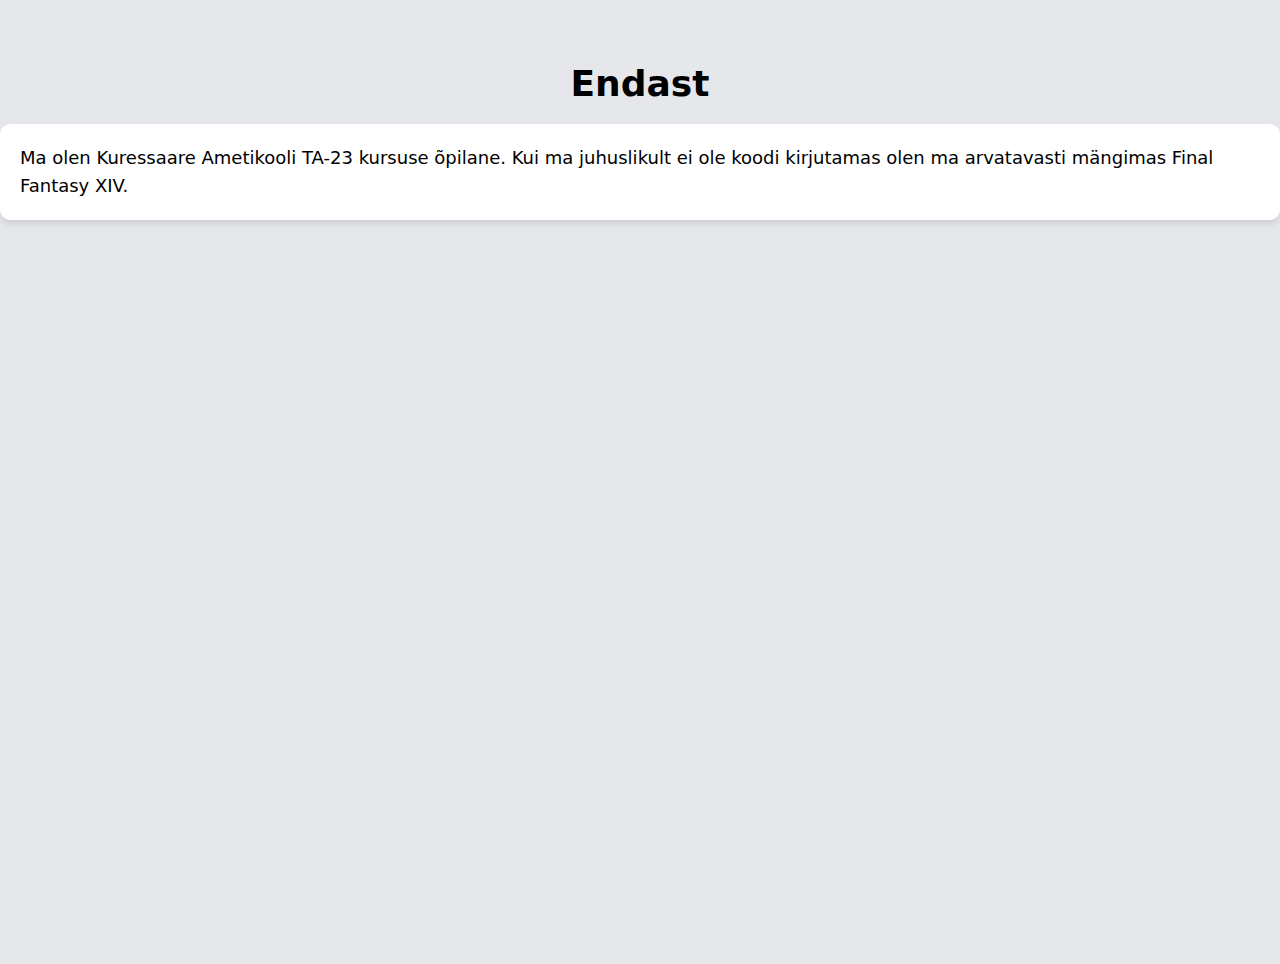
==== src/aboutme.html @ 3e291b26 "endast section" ====
<!<!DOCTYPE html>
<html>
<head>
  <meta charset="UTF-8">
  <meta name="viewport" content="width=device-width, initial-scale=1.0">
  <link href="./output.css" rel="stylesheet">
  <style>
    .container {
      background-color: white;
      border-radius: 10px;
      padding: 20px;
      box-shadow: 0 4px 6px rgba(0, 0, 0, 0.1);
      transition: box-shadow 0.3s ease;
      margin-top: 20px;
    }
    
    .container:hover {
      box-shadow: 0 6px 8px rgba(0, 0, 0, 0.2);
    }
  </style>
</head>
<body class="flex justify-center items-start h-screen bg-gray-200">
  <div class="flex flex-col justify-start items-center h-full mt-16">
    <h1 class="text-4xl font-bold">
      Endast
    </h1>
    <div class="container">
      <p class="text-lg">Ma olen Kuressaare Ametikooli TA-23 kursuse õpilane. Kui ma juhuslikult ei ole koodi kirjutamas olen ma arvatavasti mängimas Final Fantasy XIV.</p>
    </div>
  </div>
</body>
</html>
---- src/output.css ----
/*
! tailwindcss v3.4.3 | MIT License | https://tailwindcss.com
*/

/*
1. Prevent padding and border from affecting element width. (https://github.com/mozdevs/cssremedy/issues/4)
2. Allow adding a border to an element by just adding a border-width. (https://github.com/tailwindcss/tailwindcss/pull/116)
*/

*,
::before,
::after {
  box-sizing: border-box;
  /* 1 */
  border-width: 0;
  /* 2 */
  border-style: solid;
  /* 2 */
  border-color: #e5e7eb;
  /* 2 */
}

::before,
::after {
  --tw-content: '';
}

/*
1. Use a consistent sensible line-height in all browsers.
2. Prevent adjustments of font size after orientation changes in iOS.
3. Use a more readable tab size.
4. Use the user's configured `sans` font-family by default.
5. Use the user's configured `sans` font-feature-settings by default.
6. Use the user's configured `sans` font-variation-settings by default.
7. Disable tap highlights on iOS
*/

html,
:host {
  line-height: 1.5;
  /* 1 */
  -webkit-text-size-adjust: 100%;
  /* 2 */
  -moz-tab-size: 4;
  /* 3 */
  -o-tab-size: 4;
     tab-size: 4;
  /* 3 */
  font-family: ui-sans-serif, system-ui, sans-serif, "Apple Color Emoji", "Segoe UI Emoji", "Segoe UI Symbol", "Noto Color Emoji";
  /* 4 */
  font-feature-settings: normal;
  /* 5 */
  font-variation-settings: normal;
  /* 6 */
  -webkit-tap-highlight-color: transparent;
  /* 7 */
}

/*
1. Remove the margin in all browsers.
2. Inherit line-height from `html` so users can set them as a class directly on the `html` element.
*/

body {
  margin: 0;
  /* 1 */
  line-height: inherit;
  /* 2 */
}

/*
1. Add the correct height in Firefox.
2. Correct the inheritance of border color in Firefox. (https://bugzilla.mozilla.org/show_bug.cgi?id=190655)
3. Ensure horizontal rules are visible by default.
*/

hr {
  height: 0;
  /* 1 */
  color: inherit;
  /* 2 */
  border-top-width: 1px;
  /* 3 */
}

/*
Add the correct text decoration in Chrome, Edge, and Safari.
*/

abbr:where([title]) {
  -webkit-text-decoration: underline dotted;
          text-decoration: underline dotted;
}

/*
Remove the default font size and weight for headings.
*/

h1,
h2,
h3,
h4,
h5,
h6 {
  font-size: inherit;
  font-weight: inherit;
}

/*
Reset links to optimize for opt-in styling instead of opt-out.
*/

a {
  color: inherit;
  text-decoration: inherit;
}

/*
Add the correct font weight in Edge and Safari.
*/

b,
strong {
  font-weight: bolder;
}

/*
1. Use the user's configured `mono` font-family by default.
2. Use the user's configured `mono` font-feature-settings by default.
3. Use the user's configured `mono` font-variation-settings by default.
4. Correct the odd `em` font sizing in all browsers.
*/

code,
kbd,
samp,
pre {
  font-family: ui-monospace, SFMono-Regular, Menlo, Monaco, Consolas, "Liberation Mono", "Courier New", monospace;
  /* 1 */
  font-feature-settings: normal;
  /* 2 */
  font-variation-settings: normal;
  /* 3 */
  font-size: 1em;
  /* 4 */
}

/*
Add the correct font size in all browsers.
*/

small {
  font-size: 80%;
}

/*
Prevent `sub` and `sup` elements from affecting the line height in all browsers.
*/

sub,
sup {
  font-size: 75%;
  line-height: 0;
  position: relative;
  vertical-align: baseline;
}

sub {
  bottom: -0.25em;
}

sup {
  top: -0.5em;
}

/*
1. Remove text indentation from table contents in Chrome and Safari. (https://bugs.chromium.org/p/chromium/issues/detail?id=999088, https://bugs.webkit.org/show_bug.cgi?id=201297)
2. Correct table border color inheritance in all Chrome and Safari. (https://bugs.chromium.org/p/chromium/issues/detail?id=935729, https://bugs.webkit.org/show_bug.cgi?id=195016)
3. Remove gaps between table borders by default.
*/

table {
  text-indent: 0;
  /* 1 */
  border-color: inherit;
  /* 2 */
  border-collapse: collapse;
  /* 3 */
}

/*
1. Change the font styles in all browsers.
2. Remove the margin in Firefox and Safari.
3. Remove default padding in all browsers.
*/

button,
input,
optgroup,
select,
textarea {
  font-family: inherit;
  /* 1 */
  font-feature-settings: inherit;
  /* 1 */
  font-variation-settings: inherit;
  /* 1 */
  font-size: 100%;
  /* 1 */
  font-weight: inherit;
  /* 1 */
  line-height: inherit;
  /* 1 */
  letter-spacing: inherit;
  /* 1 */
  color: inherit;
  /* 1 */
  margin: 0;
  /* 2 */
  padding: 0;
  /* 3 */
}

/*
Remove the inheritance of text transform in Edge and Firefox.
*/

button,
select {
  text-transform: none;
}

/*
1. Correct the inability to style clickable types in iOS and Safari.
2. Remove default button styles.
*/

button,
input:where([type='button']),
input:where([type='reset']),
input:where([type='submit']) {
  -webkit-appearance: button;
  /* 1 */
  background-color: transparent;
  /* 2 */
  background-image: none;
  /* 2 */
}

/*
Use the modern Firefox focus style for all focusable elements.
*/

:-moz-focusring {
  outline: auto;
}

/*
Remove the additional `:invalid` styles in Firefox. (https://github.com/mozilla/gecko-dev/blob/2f9eacd9d3d995c937b4251a5557d95d494c9be1/layout/style/res/forms.css#L728-L737)
*/

:-moz-ui-invalid {
  box-shadow: none;
}

/*
Add the correct vertical alignment in Chrome and Firefox.
*/

progress {
  vertical-align: baseline;
}

/*
Correct the cursor style of increment and decrement buttons in Safari.
*/

::-webkit-inner-spin-button,
::-webkit-outer-spin-button {
  height: auto;
}

/*
1. Correct the odd appearance in Chrome and Safari.
2. Correct the outline style in Safari.
*/

[type='search'] {
  -webkit-appearance: textfield;
  /* 1 */
  outline-offset: -2px;
  /* 2 */
}

/*
Remove the inner padding in Chrome and Safari on macOS.
*/

::-webkit-search-decoration {
  -webkit-appearance: none;
}

/*
1. Correct the inability to style clickable types in iOS and Safari.
2. Change font properties to `inherit` in Safari.
*/

::-webkit-file-upload-button {
  -webkit-appearance: button;
  /* 1 */
  font: inherit;
  /* 2 */
}

/*
Add the correct display in Chrome and Safari.
*/

summary {
  display: list-item;
}

/*
Removes the default spacing and border for appropriate elements.
*/

blockquote,
dl,
dd,
h1,
h2,
h3,
h4,
h5,
h6,
hr,
figure,
p,
pre {
  margin: 0;
}

fieldset {
  margin: 0;
  padding: 0;
}

legend {
  padding: 0;
}

ol,
ul,
menu {
  list-style: none;
  margin: 0;
  padding: 0;
}

/*
Reset default styling for dialogs.
*/

dialog {
  padding: 0;
}

/*
Prevent resizing textareas horizontally by default.
*/

textarea {
  resize: vertical;
}

/*
1. Reset the default placeholder opacity in Firefox. (https://github.com/tailwindlabs/tailwindcss/issues/3300)
2. Set the default placeholder color to the user's configured gray 400 color.
*/

input::-moz-placeholder, textarea::-moz-placeholder {
  opacity: 1;
  /* 1 */
  color: #9ca3af;
  /* 2 */
}

input::placeholder,
textarea::placeholder {
  opacity: 1;
  /* 1 */
  color: #9ca3af;
  /* 2 */
}

/*
Set the default cursor for buttons.
*/

button,
[role="button"] {
  cursor: pointer;
}

/*
Make sure disabled buttons don't get the pointer cursor.
*/

:disabled {
  cursor: default;
}

/*
1. Make replaced elements `display: block` by default. (https://github.com/mozdevs/cssremedy/issues/14)
2. Add `vertical-align: middle` to align replaced elements more sensibly by default. (https://github.com/jensimmons/cssremedy/issues/14#issuecomment-634934210)
   This can trigger a poorly considered lint error in some tools but is included by design.
*/

img,
svg,
video,
canvas,
audio,
iframe,
embed,
object {
  display: block;
  /* 1 */
  vertical-align: middle;
  /* 2 */
}

/*
Constrain images and videos to the parent width and preserve their intrinsic aspect ratio. (https://github.com/mozdevs/cssremedy/issues/14)
*/

img,
video {
  max-width: 100%;
  height: auto;
}

/* Make elements with the HTML hidden attribute stay hidden by default */

[hidden] {
  display: none;
}

*, ::before, ::after {
  --tw-border-spacing-x: 0;
  --tw-border-spacing-y: 0;
  --tw-translate-x: 0;
  --tw-translate-y: 0;
  --tw-rotate: 0;
  --tw-skew-x: 0;
  --tw-skew-y: 0;
  --tw-scale-x: 1;
  --tw-scale-y: 1;
  --tw-pan-x:  ;
  --tw-pan-y:  ;
  --tw-pinch-zoom:  ;
  --tw-scroll-snap-strictness: proximity;
  --tw-gradient-from-position:  ;
  --tw-gradient-via-position:  ;
  --tw-gradient-to-position:  ;
  --tw-ordinal:  ;
  --tw-slashed-zero:  ;
  --tw-numeric-figure:  ;
  --tw-numeric-spacing:  ;
  --tw-numeric-fraction:  ;
  --tw-ring-inset:  ;
  --tw-ring-offset-width: 0px;
  --tw-ring-offset-color: #fff;
  --tw-ring-color: rgb(59 130 246 / 0.5);
  --tw-ring-offset-shadow: 0 0 #0000;
  --tw-ring-shadow: 0 0 #0000;
  --tw-shadow: 0 0 #0000;
  --tw-shadow-colored: 0 0 #0000;
  --tw-blur:  ;
  --tw-brightness:  ;
  --tw-contrast:  ;
  --tw-grayscale:  ;
  --tw-hue-rotate:  ;
  --tw-invert:  ;
  --tw-saturate:  ;
  --tw-sepia:  ;
  --tw-drop-shadow:  ;
  --tw-backdrop-blur:  ;
  --tw-backdrop-brightness:  ;
  --tw-backdrop-contrast:  ;
  --tw-backdrop-grayscale:  ;
  --tw-backdrop-hue-rotate:  ;
  --tw-backdrop-invert:  ;
  --tw-backdrop-opacity:  ;
  --tw-backdrop-saturate:  ;
  --tw-backdrop-sepia:  ;
  --tw-contain-size:  ;
  --tw-contain-layout:  ;
  --tw-contain-paint:  ;
  --tw-contain-style:  ;
}

::backdrop {
  --tw-border-spacing-x: 0;
  --tw-border-spacing-y: 0;
  --tw-translate-x: 0;
  --tw-translate-y: 0;
  --tw-rotate: 0;
  --tw-skew-x: 0;
  --tw-skew-y: 0;
  --tw-scale-x: 1;
  --tw-scale-y: 1;
  --tw-pan-x:  ;
  --tw-pan-y:  ;
  --tw-pinch-zoom:  ;
  --tw-scroll-snap-strictness: proximity;
  --tw-gradient-from-position:  ;
  --tw-gradient-via-position:  ;
  --tw-gradient-to-position:  ;
  --tw-ordinal:  ;
  --tw-slashed-zero:  ;
  --tw-numeric-figure:  ;
  --tw-numeric-spacing:  ;
  --tw-numeric-fraction:  ;
  --tw-ring-inset:  ;
  --tw-ring-offset-width: 0px;
  --tw-ring-offset-color: #fff;
  --tw-ring-color: rgb(59 130 246 / 0.5);
  --tw-ring-offset-shadow: 0 0 #0000;
  --tw-ring-shadow: 0 0 #0000;
  --tw-shadow: 0 0 #0000;
  --tw-shadow-colored: 0 0 #0000;
  --tw-blur:  ;
  --tw-brightness:  ;
  --tw-contrast:  ;
  --tw-grayscale:  ;
  --tw-hue-rotate:  ;
  --tw-invert:  ;
  --tw-saturate:  ;
  --tw-sepia:  ;
  --tw-drop-shadow:  ;
  --tw-backdrop-blur:  ;
  --tw-backdrop-brightness:  ;
  --tw-backdrop-contrast:  ;
  --tw-backdrop-grayscale:  ;
  --tw-backdrop-hue-rotate:  ;
  --tw-backdrop-invert:  ;
  --tw-backdrop-opacity:  ;
  --tw-backdrop-saturate:  ;
  --tw-backdrop-sepia:  ;
  --tw-contain-size:  ;
  --tw-contain-layout:  ;
  --tw-contain-paint:  ;
  --tw-contain-style:  ;
}

.container {
  width: 100%;
}

@media (min-width: 640px) {
  .container {
    max-width: 640px;
  }
}

@media (min-width: 768px) {
  .container {
    max-width: 768px;
  }
}

@media (min-width: 1024px) {
  .container {
    max-width: 1024px;
  }
}

@media (min-width: 1280px) {
  .container {
    max-width: 1280px;
  }
}

@media (min-width: 1536px) {
  .container {
    max-width: 1536px;
  }
}

.fixed {
  position: fixed;
}

.relative {
  position: relative;
}

.bottom-4 {
  bottom: 1rem;
}

.right-4 {
  right: 1rem;
}

.mt-16 {
  margin-top: 4rem;
}

.mt-8 {
  margin-top: 2rem;
}

.mt-10 {
  margin-top: 2.5rem;
}

.mt-4 {
  margin-top: 1rem;
}

.mt-7 {
  margin-top: 1.75rem;
}

.flex {
  display: flex;
}

.h-32 {
  height: 8rem;
}

.h-1\/2 {
  height: 50%;
}

.h-full {
  height: 100%;
}

.h-screen {
  height: 100vh;
}

.h-10 {
  height: 2.5rem;
}

.h-auto {
  height: auto;
}

.w-56 {
  width: 14rem;
}

.w-10 {
  width: 2.5rem;
}

.w-64 {
  width: 16rem;
}

.w-96 {
  width: 24rem;
}

.w-1 {
  width: 0.25rem;
}

.w-auto {
  width: auto;
}

.flex-col {
  flex-direction: column;
}

.items-start {
  align-items: flex-start;
}

.items-center {
  align-items: center;
}

.justify-start {
  justify-content: flex-start;
}

.justify-center {
  justify-content: center;
}

.overflow-hidden {
  overflow: hidden;
}

.rounded {
  border-radius: 0.25rem;
}

.border {
  border-width: 1px;
}

.bg-red-200 {
  --tw-bg-opacity: 1;
  background-color: rgb(254 202 202 / var(--tw-bg-opacity));
}

.bg-red-300 {
  --tw-bg-opacity: 1;
  background-color: rgb(252 165 165 / var(--tw-bg-opacity));
}

.bg-gray-200 {
  --tw-bg-opacity: 1;
  background-color: rgb(229 231 235 / var(--tw-bg-opacity));
}

.bg-blue-500 {
  --tw-bg-opacity: 1;
  background-color: rgb(59 130 246 / var(--tw-bg-opacity));
}

.bg-gradient-to-t {
  background-image: linear-gradient(to top, var(--tw-gradient-stops));
}

.from-indigo-200 {
  --tw-gradient-from: #c7d2fe var(--tw-gradient-from-position);
  --tw-gradient-to: rgb(199 210 254 / 0) var(--tw-gradient-to-position);
  --tw-gradient-stops: var(--tw-gradient-from), var(--tw-gradient-to);
}

.p-6 {
  padding: 1.5rem;
}

.px-4 {
  padding-left: 1rem;
  padding-right: 1rem;
}

.py-2 {
  padding-top: 0.5rem;
  padding-bottom: 0.5rem;
}

.text-3xl {
  font-size: 1.875rem;
  line-height: 2.25rem;
}

.text-4xl {
  font-size: 2.25rem;
  line-height: 2.5rem;
}

.text-lg {
  font-size: 1.125rem;
  line-height: 1.75rem;
}

.font-bold {
  font-weight: 700;
}

.text-blue-800 {
  --tw-text-opacity: 1;
  color: rgb(30 64 175 / var(--tw-text-opacity));
}

.text-blue-300 {
  --tw-text-opacity: 1;
  color: rgb(147 197 253 / var(--tw-text-opacity));
}

.text-blue-100 {
  --tw-text-opacity: 1;
  color: rgb(219 234 254 / var(--tw-text-opacity));
}

.text-blue-400 {
  --tw-text-opacity: 1;
  color: rgb(96 165 250 / var(--tw-text-opacity));
}

.text-white {
  --tw-text-opacity: 1;
  color: rgb(255 255 255 / var(--tw-text-opacity));
}

.underline {
  text-decoration-line: underline;
}

.transition {
  transition-property: color, background-color, border-color, text-decoration-color, fill, stroke, opacity, box-shadow, transform, filter, -webkit-backdrop-filter;
  transition-property: color, background-color, border-color, text-decoration-color, fill, stroke, opacity, box-shadow, transform, filter, backdrop-filter;
  transition-property: color, background-color, border-color, text-decoration-color, fill, stroke, opacity, box-shadow, transform, filter, backdrop-filter, -webkit-backdrop-filter;
  transition-timing-function: cubic-bezier(0.4, 0, 0.2, 1);
  transition-duration: 150ms;
}

.hover\:bg-blue-700:hover {
  --tw-bg-opacity: 1;
  background-color: rgb(29 78 216 / var(--tw-bg-opacity));
}

.hover\:bg-blue-400:hover {
  --tw-bg-opacity: 1;
  background-color: rgb(96 165 250 / var(--tw-bg-opacity));
}

@media (min-width: 1024px) {
  .lg\:h-screen {
    height: 100vh;
  }
}

@media (prefers-color-scheme: dark) {
  .dark\:from-slate-800 {
    --tw-gradient-from: #1e293b var(--tw-gradient-from-position);
    --tw-gradient-to: rgb(30 41 59 / 0) var(--tw-gradient-to-position);
    --tw-gradient-stops: var(--tw-gradient-from), var(--tw-gradient-to);
  }

  .dark\:to-slate-900 {
    --tw-gradient-to: #0f172a var(--tw-gradient-to-position);
  }
}
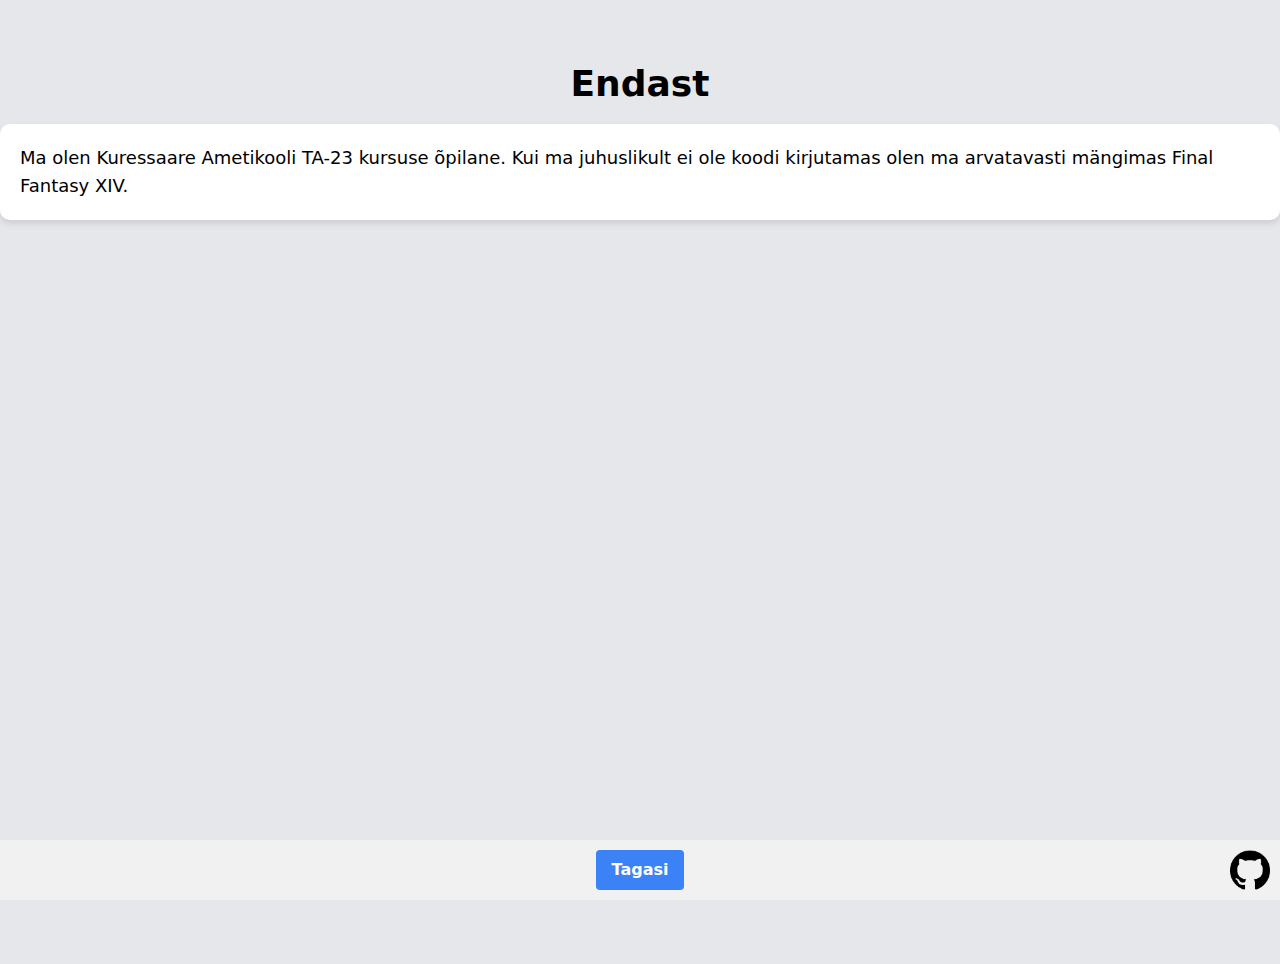
==== commit d57e2640: "about me (2)" ====
--- a/src/aboutme.html
+++ b/src/aboutme.html
@@ -1,4 +1,4 @@
-<!<!DOCTYPE html>
+<!DOCTYPE html>
 <html>
 <head>
   <meta charset="UTF-8">
@@ -17,6 +17,23 @@
     .container:hover {
       box-shadow: 0 6px 8px rgba(0, 0, 0, 0.2);
     }
+
+    .footer {
+      position: fixed;
+      left: 0;
+      bottom: 0;
+      width: 100%;
+      background-color: #f1f1f1;
+      text-align: center;
+      padding: 10px;
+    }
+
+    /* Added styles for the GitHub button */
+    .github-button {
+      position: fixed;
+      bottom: 10px;
+      right: 10px;
+    }
   </style>
 </head>
 <body class="flex justify-center items-start h-screen bg-gray-200">
@@ -28,5 +45,15 @@
       <p class="text-lg">Ma olen Kuressaare Ametikooli TA-23 kursuse õpilane. Kui ma juhuslikult ei ole koodi kirjutamas olen ma arvatavasti mängimas Final Fantasy XIV.</p>
     </div>
   </div>
+  <div class="footer">
+    <button onclick="window.location.href='index.html'" class="bg-blue-500 hover:bg-blue-700 text-white font-bold py-2 px-4 rounded">
+      Tagasi
+    </button>
+  </div>
+  <div class="github-button">
+    <a href="https://github.com/x3kristx" target="_blank">
+      <img src="github.png" alt="GitHub" width="40" height="40">
+    </a>
+  </div>
 </body>
 </html>
--- a/src/output.css
+++ b/src/output.css
@@ -624,6 +624,10 @@
   margin-top: 1.75rem;
 }
 
+.mr-2 {
+  margin-right: 0.5rem;
+}
+
 .flex {
   display: flex;
 }
@@ -726,6 +730,11 @@
 .bg-blue-500 {
   --tw-bg-opacity: 1;
   background-color: rgb(59 130 246 / var(--tw-bg-opacity));
+}
+
+.bg-gray-800 {
+  --tw-bg-opacity: 1;
+  background-color: rgb(31 41 55 / var(--tw-bg-opacity));
 }
 
 .bg-gradient-to-t {
@@ -818,6 +827,11 @@
   background-color: rgb(96 165 250 / var(--tw-bg-opacity));
 }
 
+.hover\:bg-gray-900:hover {
+  --tw-bg-opacity: 1;
+  background-color: rgb(17 24 39 / var(--tw-bg-opacity));
+}
+
 @media (min-width: 1024px) {
   .lg\:h-screen {
     height: 100vh;
